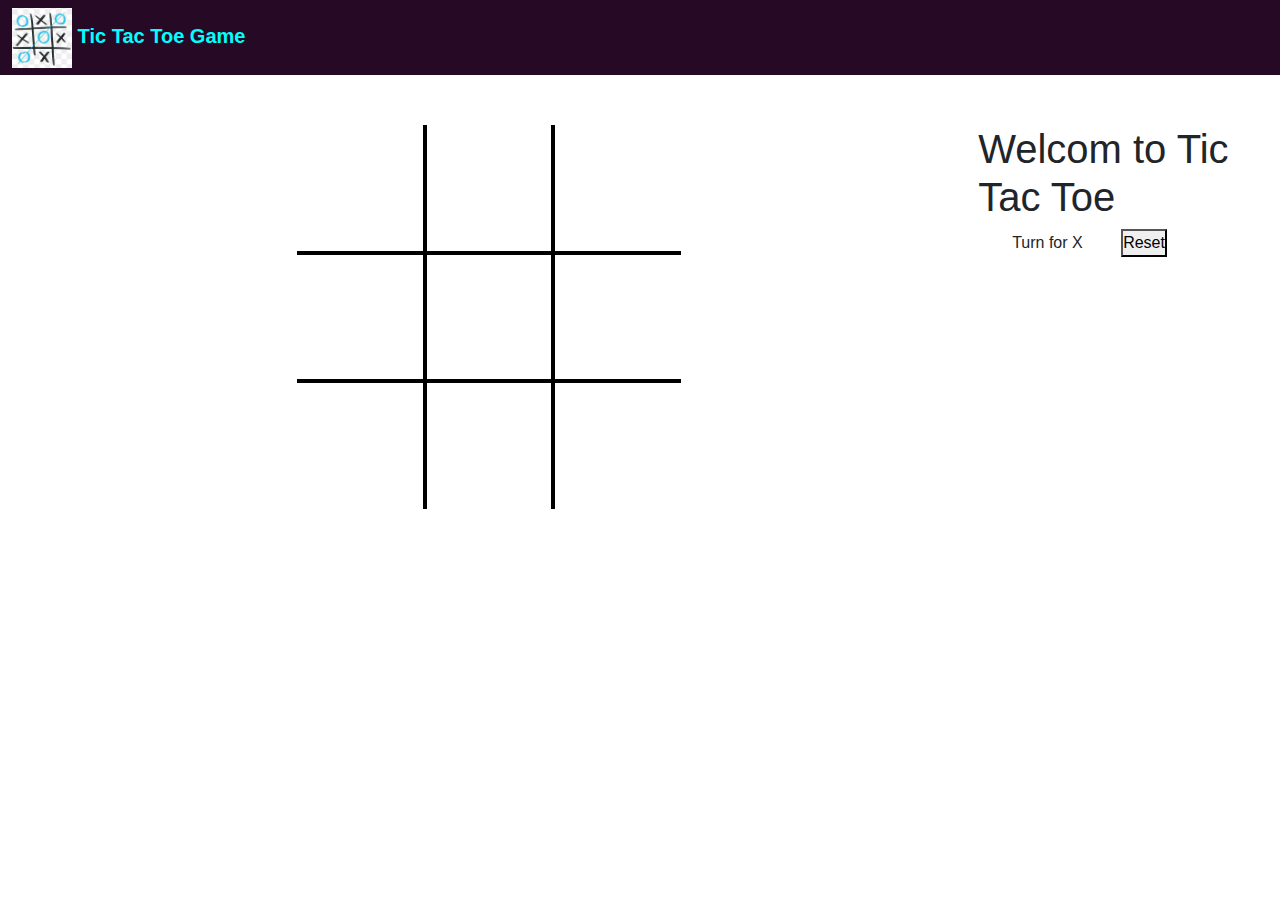
==== Task 3 - Tic-Tac-Toe Web Application/index.html @ 92929c6c "commit until frontend" ====
<!DOCTYPE html>
<html lang="en">
<head>
    <meta charset="UTF-8">
    <meta name="viewport" content="width=device-width, initial-scale=1.0">
    <link rel="stylesheet" href="https://cdn.jsdelivr.net/npm/bootstrap@4.0.0/dist/css/bootstrap.min.css" integrity="sha384-Gn5384xqQ1aoWXA+058RXPxPg6fy4IWvTNh0E263XmFcJlSAwiGgFAW/dAiS6JXm" crossorigin="anonymous">
    <link rel="stylesheet" href="style.css">
    <script src="script.js"></script>
    <title>Tic Tac Toe</title>
</head>
<body>
      <nav class="navbar">
        <a class="navbar-brand" href="./logo.jpg">
          <img src="./logo.jpg" width="60" height="60" class="d-inline-block align-centre" alt="">
          <b class="text">Tic Tac Toe Game</b>
        </a>
      </nav>

      <div class="gamecon">
        <div class="container">
            <div class="box bt-0 bl-0"><span class="boxtext"></span></div>
            <div class="box bt-0"><span class="boxtext"></span></div>
            <div class="box bt-0 br-0"><span class="boxtext"></span></div>
            <div class="box bl-0"><span class="boxtext"></span></div>
            <div class="box"><span class="boxtext"></span></div>
            <div class="box br-0"><span class="boxtext"></span></div>
            <div class="box bb-0 bl-0"><span class="boxtext"></span></div>
            <div class="box bb-0"><span class="boxtext"></span></div>
            <div class="box bb-0 br-0"><span class="boxtext"></span></div>
        </div>
        <div class="gameinfo">
            <h1>Welcom to Tic Tac Toe</h1>
            <div>
                <span class="info">Turn for X</span>
                <button id="btn">Reset</button>
                <div class="imgbox">
                    <img src="excited.gif" alt="excited">
                </div>
            </div>
        </div>
      </div> 

</body>
</html>
---- Task 3 - Tic-Tac-Toe Web Application/style.css ----
*{
    margin: 0;
    padding: 0;
    box-sizing: border-box;
    font-family: Verdana, Geneva, Tahoma, sans-serif;
}

.navbar {
    background-color: rgb(37,9,37);
    color: rgb(230, 229, 220);
    height: 75px;
    padding: 0 12px;
}

.text{
    color:aqua
}

.gamecon{
  
    display:flex;
    justify-content: center;
    margin-top: 50px;
}

.container{
    justify-content: center;
    display: grid;
    grid-template-rows: repeat(3, 10vw);
    grid-template-columns: repeat(3, 10vw);
    font-family: Verdana, Geneva, Tahoma, sans-serif;
}

.box{
    border:2px solid black;
    font-size: 8vw;
    cursor: pointer;
    display: flex;
    justify-content: center;
    align-items:center ;
}

.gamecon{
  
    display: flex;
    justify-content: center;
    margin-top: 50px;
}

.box:hover{
    background-color: rgb(229, 211, 247);
}

.imgbox img{
    display: none;
}

.info{
    padding: 0 34px;
}
.br-0{
    border-right: 0;
}
.bl-0{
    border-left: 0;
}
.bt-0{
    border-top: 0;
}
.bb-0{
    border-bottom: 0;
}
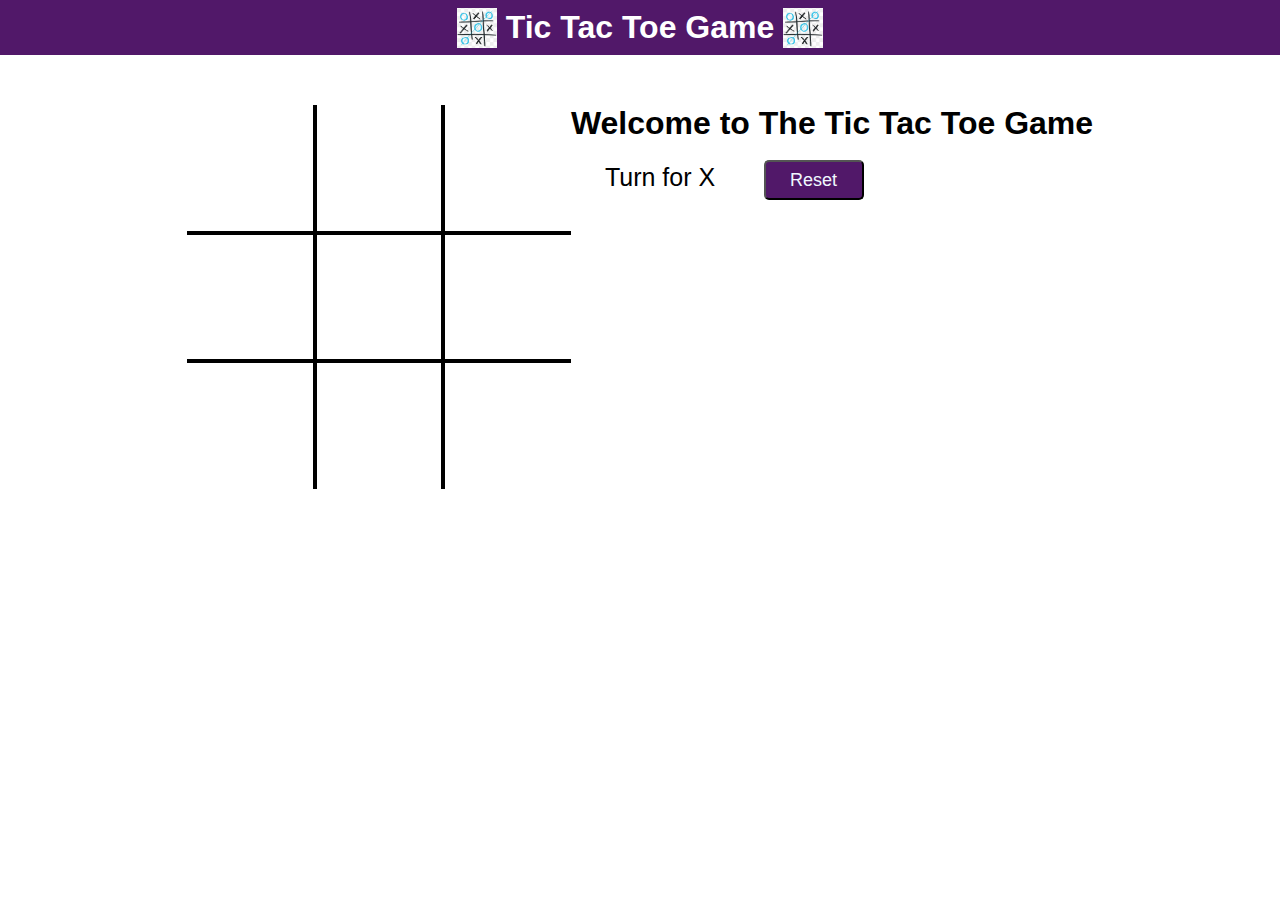
==== commit c36ba3ef: "Task 2&3" ====
--- a/Task 3 - Tic-Tac-Toe Web Application/index.html
+++ b/Task 3 - Tic-Tac-Toe Web Application/index.html
@@ -3,42 +3,41 @@
 <head>
     <meta charset="UTF-8">
     <meta name="viewport" content="width=device-width, initial-scale=1.0">
-    <link rel="stylesheet" href="https://cdn.jsdelivr.net/npm/bootstrap@4.0.0/dist/css/bootstrap.min.css" integrity="sha384-Gn5384xqQ1aoWXA+058RXPxPg6fy4IWvTNh0E263XmFcJlSAwiGgFAW/dAiS6JXm" crossorigin="anonymous">
     <link rel="stylesheet" href="style.css">
-    <script src="script.js"></script>
-    <title>Tic Tac Toe</title>
+    <link rel="shortcut icon" href="logo.jpg" type="image/x-icon">
+    <title>Tic Tac Toe Game</title>
 </head>
 <body>
-      <nav class="navbar">
-        <a class="navbar-brand" href="./logo.jpg">
-          <img src="./logo.jpg" width="60" height="60" class="d-inline-block align-centre" alt="">
-          <b class="text">Tic Tac Toe Game</b>
-        </a>
-      </nav>
+    <nav id="navbar">
+        <img src=
+"logo.jpg" alt="Logo image">&nbsp;&nbsp;<h1 id="heading">Tic Tac Toe Game</h1> &nbsp;&nbsp;<img src=
+"logo.jpg" alt="Logo image">
+    </nav>
 
-      <div class="gamecon">
+    <div class="gameContainer">
         <div class="container">
-            <div class="box bt-0 bl-0"><span class="boxtext"></span></div>
-            <div class="box bt-0"><span class="boxtext"></span></div>
-            <div class="box bt-0 br-0"><span class="boxtext"></span></div>
-            <div class="box bl-0"><span class="boxtext"></span></div>
-            <div class="box"><span class="boxtext"></span></div>
-            <div class="box br-0"><span class="boxtext"></span></div>
-            <div class="box bb-0 bl-0"><span class="boxtext"></span></div>
-            <div class="box bb-0"><span class="boxtext"></span></div>
-            <div class="box bb-0 br-0"><span class="boxtext"></span></div>
+            <div class="line"></div>
+            <div class="box bt-0 bl-0"><span class="boxtext"> </span></div>
+            <div class="box bt-0"><span class="boxtext"> </span></div>
+            <div class="box bt-0 br-0"><span class="boxtext"> </span></div>
+            <div class="box bl-0"><span class="boxtext"> </span></div>
+            <div class="box"><span class="boxtext"> </span></div>
+            <div class="box br-0"><span class="boxtext"> </span></div>
+            <div class="box bl-0 bb-0"><span class="boxtext"> </span></div>
+            <div class="box bb-0"><span class="boxtext"> </span></div>
+            <div class="box bb-0 br-0"><span class="boxtext"> </span></div>
         </div>
-        <div class="gameinfo">
-            <h1>Welcom to Tic Tac Toe</h1>
+        <div class="gameInfo">
+            <h1>Welcome to The Tic Tac Toe Game</h1><br/>
             <div>
                 <span class="info">Turn for X</span>
-                <button id="btn">Reset</button>
-                <div class="imgbox">
-                    <img src="excited.gif" alt="excited">
-                </div>
+                <button type="reset" id="reset">Reset</button>
+            </div><br/>
+            <div class="imgbox mt-2">
+                <img src="excited.gif" alt="" srcset="">
             </div>
         </div>
-      </div> 
-
+    </div>
+    <script src="script.js"></script>
 </body>
-</html>+</html>
--- a/Task 3 - Tic-Tac-Toe Web Application/style.css
+++ b/Task 3 - Tic-Tac-Toe Web Application/style.css
@@ -1,72 +1,128 @@
-*{
+* {
     margin: 0;
     padding: 0;
     box-sizing: border-box;
-    font-family: Verdana, Geneva, Tahoma, sans-serif;
+    font-family: 'Segoe UI', Tahoma, Geneva, Verdana, sans-serif;
 }
 
-.navbar {
-    background-color: rgb(37,9,37);
-    color: rgb(230, 229, 220);
-    height: 75px;
-    padding: 0 12px;
+#navbar {
+    display: flex;
+    justify-content: center;
+    align-items: center;
+    width: 100vw;
+    height: 55px;
+    background-color: #511869;
 }
 
-.text{
-    color:aqua
+
+
+#navbar img {
+    width: 40px;
+    height: 40px;
 }
 
-.gamecon{
-  
-    display:flex;
+#heading{
+    color: white;
+    font-family: 'Segoe UI', Tahoma, Geneva, Verdana, sans-serif;
+}
+
+.gameContainer{
+    
+    display: flex;
     justify-content: center;
     margin-top: 50px;
-}
-
-.container{
-    justify-content: center;
+    }
+    
+    .container{
     display: grid;
-    grid-template-rows: repeat(3, 10vw);
-    grid-template-columns: repeat(3, 10vw);
-    font-family: Verdana, Geneva, Tahoma, sans-serif;
+    position: relative;
+    grid-template-rows: repeat(3,10vw);
+    grid-template-columns: repeat(3,10vw);
 }
 
 .box{
-    border:2px solid black;
+    border: 2px solid black;
     font-size: 8vw;
     cursor: pointer;
     display: flex;
     justify-content: center;
-    align-items:center ;
-}
-
-.gamecon{
-  
-    display: flex;
-    justify-content: center;
-    margin-top: 50px;
+    align-items: center;
 }
 
 .box:hover{
-    background-color: rgb(229, 211, 247);
-}
-
-.imgbox img{
-    display: none;
+    background-color:rgb(242, 228, 254);
 }
 
 .info{
     padding: 0 34px;
 }
+
+.imgbox img{
+    display:none;
+}
+
 .br-0{
     border-right: 0;
 }
+
 .bl-0{
     border-left: 0;
 }
+
 .bt-0{
     border-top: 0;
 }
+
 .bb-0{
     border-bottom: 0;
+}
+.imgbox img{
+    display: flex;
+    height: 0;
+    transition: height 0.5s ease-in-out;
+   
+}
+
+.info{
+    font-size: 25px;   
+}
+
+#reset{
+    font-weight: 500;
+    justify-items:center;
+    margin: 0 10px;
+    background-color: #511869;
+    color: aliceblue;
+    border-radius: 5px;
+    font-size: large;
+    height: 40px;
+    width: 100px;
+   
+}
+.line{
+    background-color: #511869;
+    height: 3px;
+    width: 0vw;
+    position: absolute;
+    /* rotate: ;*/
+    transition: width 1s ease-in-out;
+}
+
+@media screen and (max-width: 950px)
+{
+    .gameContainer{
+        flex-wrap: wrap;
+    }   
+    .gameInfo h1{
+        font-size: 2.5rem;
+    } 
+    .container{
+        grid-template-rows: repeat(3,20vw);
+        grid-template-columns: repeat(3,20vw);
+    }
+    .line{
+        height: 3px;
+        width: 40vw;
+        transition: width 1s ease-in-out;
+    }
 }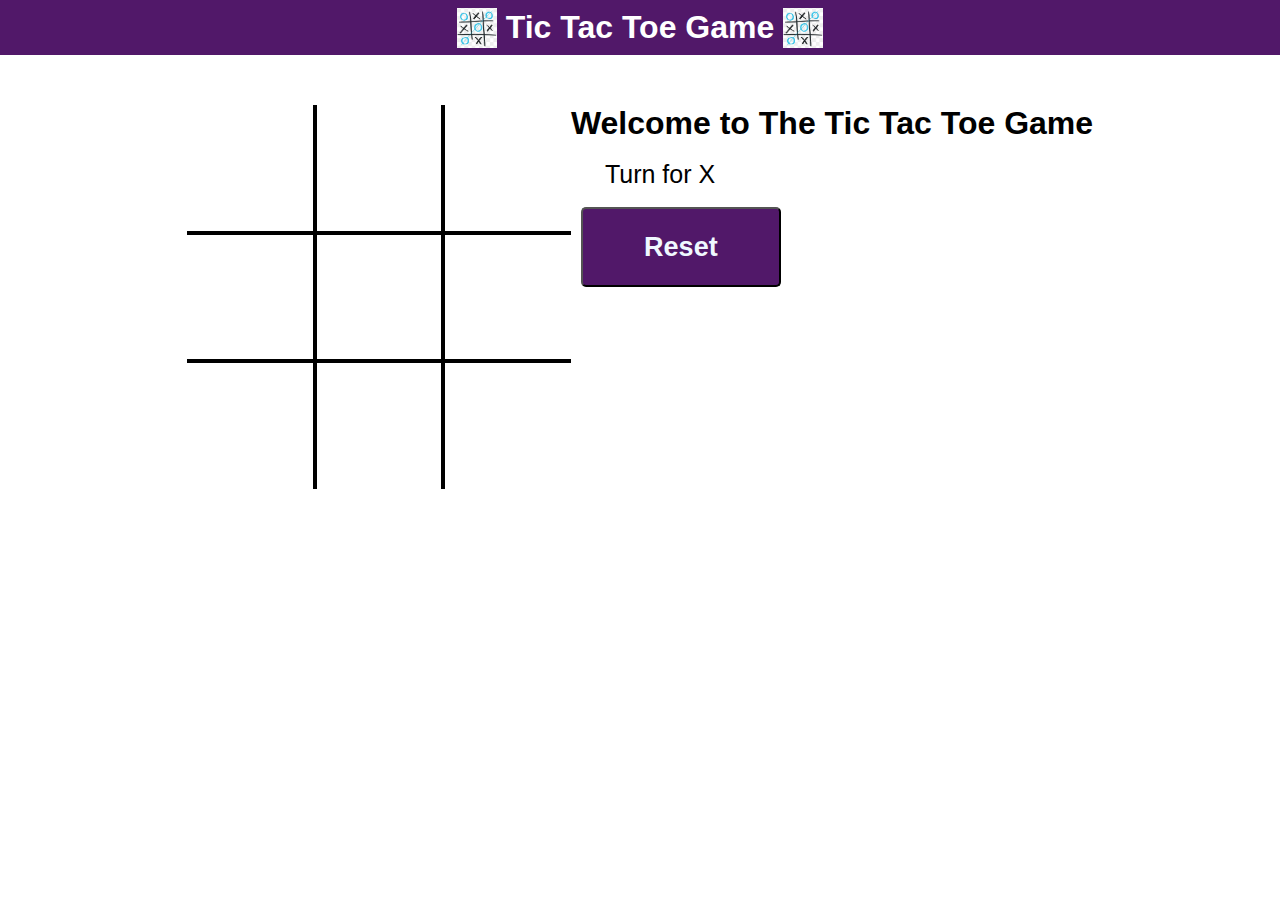
==== commit 98432f8d: "Task 4 running" ====
--- a/Task 3 - Tic-Tac-Toe Web Application/index.html
+++ b/Task 3 - Tic-Tac-Toe Web Application/index.html
@@ -30,8 +30,8 @@
         <div class="gameInfo">
             <h1>Welcome to The Tic Tac Toe Game</h1><br/>
             <div>
-                <span class="info">Turn for X</span>
-                <button type="reset" id="reset">Reset</button>
+                <span class="info">Turn for X</span><br/><br/>
+                <button type="reset" id="reset"><h2>Reset</h2></button>
             </div><br/>
             <div class="imgbox mt-2">
                 <img src="excited.gif" alt="" srcset="">
--- a/Task 3 - Tic-Tac-Toe Web Application/style.css
+++ b/Task 3 - Tic-Tac-Toe Web Application/style.css
@@ -88,15 +88,15 @@
 }
 
 #reset{
-    font-weight: 500;
+    font-weight: 900;
     justify-items:center;
     margin: 0 10px;
     background-color: #511869;
     color: aliceblue;
     border-radius: 5px;
     font-size: large;
-    height: 40px;
-    width: 100px;
+    height: 80px;
+    width: 200px;
    
 }
 .line{
@@ -106,6 +106,9 @@
     position: absolute;
     /* rotate: ;*/
     transition: width 1s ease-in-out;
+}
+.gameInfo{
+    align-items: center;
 }
 
 @media screen and (max-width: 950px)
